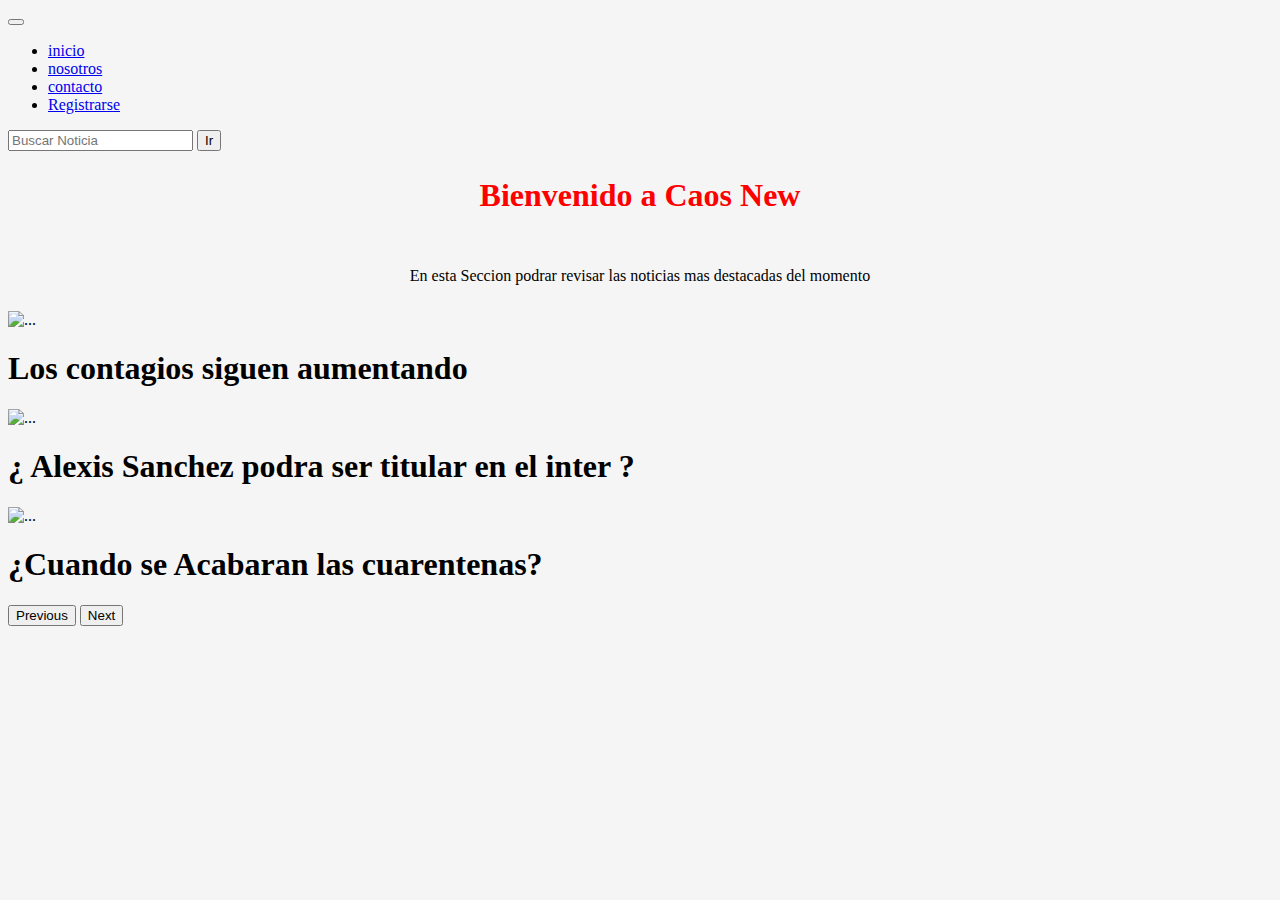
==== index.html @ 7ddd857a "index" ====
<!DOCTYPE html>
<html lang="en">
<head >
    <meta charset="UTF-8">
    <meta http-equiv="X-UA-Compatible" content="IE=edge">
    <meta name="viewport" content="width=device-width, initial-scale=1.0">
    <link rel="stylesheet" href="estilo.css">
    <link href="https://cdn.jsdelivr.net/npm/bootstrap@5.0.0-beta3/dist/css/bootstrap.min.css" rel="stylesheet" integrity="sha384-eOJMYsd53ii+scO/bJGFsiCZc+5NDVN2yr8+0RDqr0Ql0h+rP48ckxlpbzKgwra6" crossorigin="anonymous">
    <!-- JavaScript Bundle with Popper -->
<script src="https://cdn.jsdelivr.net/npm/bootstrap@5.0.0-beta3/dist/js/bootstrap.bundle.min.js" integrity="sha384-JEW9xMcG8R+pH31jmWH6WWP0WintQrMb4s7ZOdauHnUtxwoG2vI5DkLtS3qm9Ekf" crossorigin="anonymous"></script>
 
    <title> New Notice </title>
</head>
<body   style= "background-color:whitesmoke;">

  <nav  class="navbar  navbar-expand-lg navbar-blue bg-light">
    <div class="container-fluid">
      <a class="navbar-brand" href="#"></a>
      <button class="navbar-toggler" type="button" data-bs-toggle="collapse" data-bs-target="#navbarText" aria-controls="navbarText" aria-expanded="false" aria-label="Toggle navigation">
        <span class="navbar-toggler-icon"></span>
      </button>
      <div class="collapse navbar-collapse" id="navbarText">
        <ul class="navbar-nav me-auto mb-2 mb-lg-0">
          <li class="nav-item">

            <a class="nav-link active" aria-current="page" href="#">inicio</a>
          </li>
          <li class="nav-item">

            <a class="nav-link" href="nosotros.html">nosotros</a>
          </li>
          <li class="nav-item">

            <a class="nav-link" href="#">contacto</a>
          </li>

          <li class="nav-item">
            <a class="nav-link" href="#"> Registrarse </a>

          </li>
        </ul>
        <span style="color: blue;" class="navbar-text">
          <form action="">
            <input type="text" placeholder="Buscar Noticia ">
          <button>
            Ir
          </button>
          </form>

        </span>
      </div>
    </div>
  </nav>
    <div class="centerr">
      <h1 style="color: red;">Bienvenido a Caos New </h1>
    </div>
    <div class="Contenedor">
        <div id ="Introduccion "></div>
            <div class="center">
              <p>En esta Seccion podrar revisar las noticias mas destacadas del momento  </p>
            </div>
    </div>

           <div id="carouselExampleControls" class="carousel slide" data-bs-ride="carousel">
            <div class="carousel-inner">
              <div class="carousel-item active">
                
                <img src="noticia 1.jpg" class="d-block w-100" alt="..." width="450px" height="350px" ><h1>Los contagios siguen aumentando</h1>
              </div>

              <div class="carousel-item">
                <img src="noticia 2.jpg" class="d-block w-100" alt="..."width ="650px" height="350px"><h1>
                 ¿ Alexis Sanchez podra ser titular en el inter ?
                </h1>
              </div>

              <div class="carousel-item">
                <img src="noticia 3.jpg" class="d-block w-100" alt="..." width="650px" height="350px"><h1>

                  ¿Cuando se Acabaran las cuarentenas?
                </h1>
              </div>

            </div>
            <button class="carousel-control-prev" type="button" data-bs-target="#carouselExampleControls" data-bs-slide="prev">
              <span class="carousel-control-prev-icon" aria-hidden="true"></span>
              <span class="visually-hidden">Previous</span>
            </button>
            <button class="carousel-control-next" type="button" data-bs-target="#carouselExampleControls" data-bs-slide="next">
              <span class="carousel-control-next-icon" aria-hidden="true"></span>
              <span class="visually-hidden">Next</span>
            </button>
            
    </div>  
     
    
</body>

</html>
---- estilo.css ----
.center{
    text-align: center;
    border: 3px blue;
    padding: 10px;
}
.centerr{
    text-align: center;
    border: 3px;
    padding: 5px;


}


body{
    margin: 0.;
    padding: 0;
}
a:hover{
    color: rgb(247, 11, 11);
}

.Ncenter{
    text-align: center;
    border: 3px;
    padding: 5px;

}
h1{color:black;}

.Pcenter
{
    text-align: center;
    border: 15px;
    padding: 15px;


}

.contenedor{
    width: 70%;
    margin-left: auto;
}
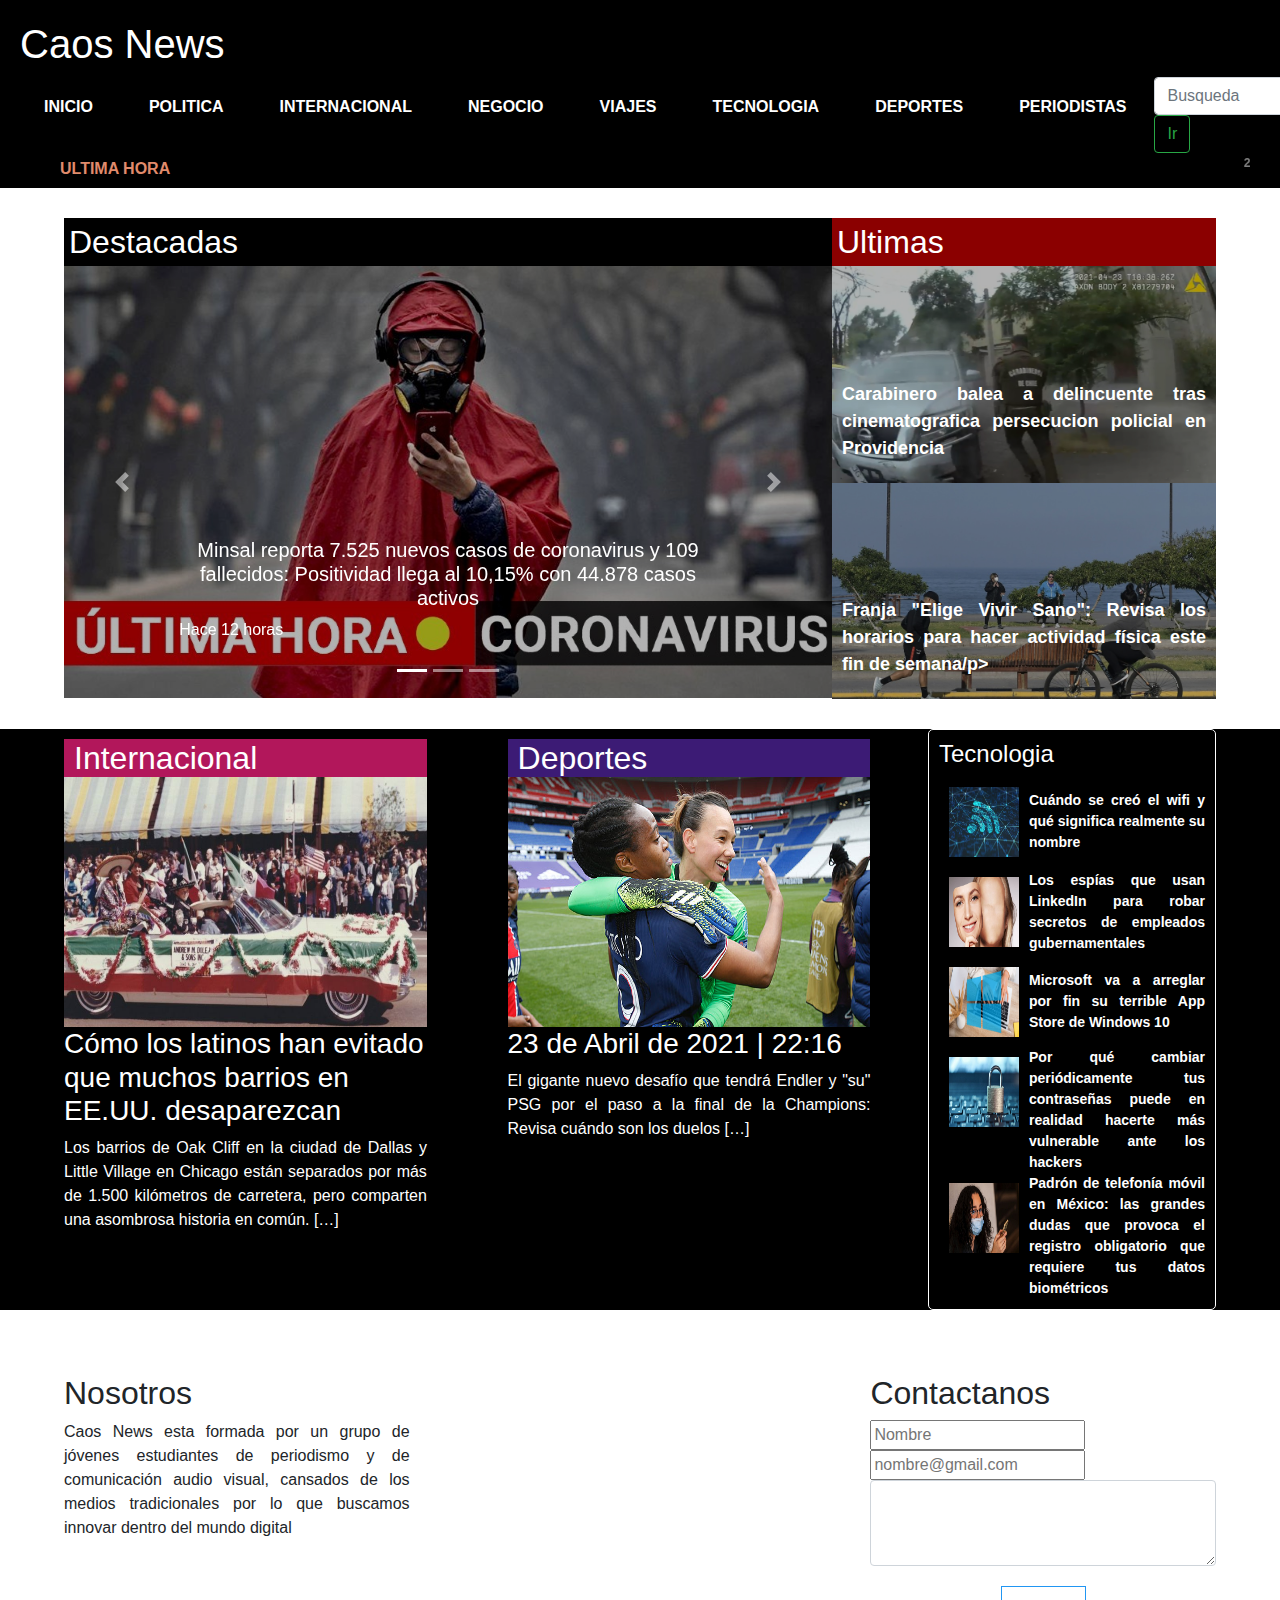
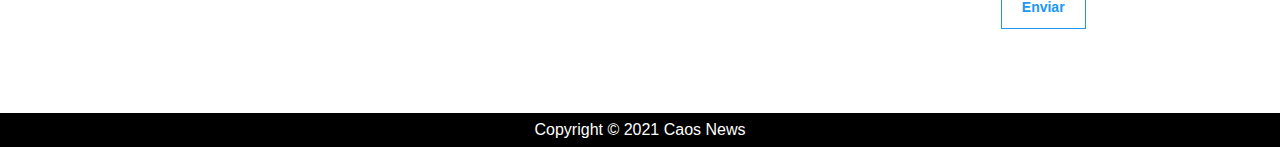
==== commit 5f54b310: "Agrega index, crea carpeta img y realiza grid de periodista" ====
--- a/index.html
+++ b/index.html
@@ -1,99 +1,342 @@
 <!DOCTYPE html>
 <html lang="en">
-<head >
-    <meta charset="UTF-8">
-    <meta http-equiv="X-UA-Compatible" content="IE=edge">
-    <meta name="viewport" content="width=device-width, initial-scale=1.0">
-    <link rel="stylesheet" href="estilo.css">
-    <link href="https://cdn.jsdelivr.net/npm/bootstrap@5.0.0-beta3/dist/css/bootstrap.min.css" rel="stylesheet" integrity="sha384-eOJMYsd53ii+scO/bJGFsiCZc+5NDVN2yr8+0RDqr0Ql0h+rP48ckxlpbzKgwra6" crossorigin="anonymous">
-    <!-- JavaScript Bundle with Popper -->
-<script src="https://cdn.jsdelivr.net/npm/bootstrap@5.0.0-beta3/dist/js/bootstrap.bundle.min.js" integrity="sha384-JEW9xMcG8R+pH31jmWH6WWP0WintQrMb4s7ZOdauHnUtxwoG2vI5DkLtS3qm9Ekf" crossorigin="anonymous"></script>
- 
-    <title> New Notice </title>
-</head>
-<body   style= "background-color:whitesmoke;">
-
-  <nav  class="navbar  navbar-expand-lg navbar-blue bg-light">
-    <div class="container-fluid">
-      <a class="navbar-brand" href="#"></a>
-      <button class="navbar-toggler" type="button" data-bs-toggle="collapse" data-bs-target="#navbarText" aria-controls="navbarText" aria-expanded="false" aria-label="Toggle navigation">
-        <span class="navbar-toggler-icon"></span>
-      </button>
-      <div class="collapse navbar-collapse" id="navbarText">
-        <ul class="navbar-nav me-auto mb-2 mb-lg-0">
-          <li class="nav-item">
-
-            <a class="nav-link active" aria-current="page" href="#">inicio</a>
-          </li>
-          <li class="nav-item">
-
-            <a class="nav-link" href="nosotros.html">nosotros</a>
-          </li>
-          <li class="nav-item">
-
-            <a class="nav-link" href="#">contacto</a>
-          </li>
-
-          <li class="nav-item">
-            <a class="nav-link" href="#"> Registrarse </a>
-
-          </li>
-        </ul>
-        <span style="color: blue;" class="navbar-text">
-          <form action="">
-            <input type="text" placeholder="Buscar Noticia ">
-          <button>
-            Ir
-          </button>
-          </form>
-
-        </span>
-      </div>
-    </div>
-  </nav>
-    <div class="centerr">
-      <h1 style="color: red;">Bienvenido a Caos New </h1>
-    </div>
-    <div class="Contenedor">
-        <div id ="Introduccion "></div>
-            <div class="center">
-              <p>En esta Seccion podrar revisar las noticias mas destacadas del momento  </p>
-            </div>
-    </div>
-
-           <div id="carouselExampleControls" class="carousel slide" data-bs-ride="carousel">
-            <div class="carousel-inner">
-              <div class="carousel-item active">
-                
-                <img src="noticia 1.jpg" class="d-block w-100" alt="..." width="450px" height="350px" ><h1>Los contagios siguen aumentando</h1>
-              </div>
-
-              <div class="carousel-item">
-                <img src="noticia 2.jpg" class="d-block w-100" alt="..."width ="650px" height="350px"><h1>
-                 ¿ Alexis Sanchez podra ser titular en el inter ?
-                </h1>
-              </div>
-
-              <div class="carousel-item">
-                <img src="noticia 3.jpg" class="d-block w-100" alt="..." width="650px" height="350px"><h1>
-
-                  ¿Cuando se Acabaran las cuarentenas?
-                </h1>
-              </div>
-
-            </div>
-            <button class="carousel-control-prev" type="button" data-bs-target="#carouselExampleControls" data-bs-slide="prev">
-              <span class="carousel-control-prev-icon" aria-hidden="true"></span>
-              <span class="visually-hidden">Previous</span>
+  <head>
+    <meta charset="UTF-8" />
+    <meta http-equiv="X-UA-Compatible" content="IE=edge" />
+    <meta name="viewport" content="width=device-width, initial-scale=1.0" />
+    <title>Caos News</title>
+    <link rel="stylesheet" href="/css/style.css" />
+    <link
+      href="https://cdn.jsdelivr.net/npm/bootstrap@5.0.0-beta3/dist/css/bootstrap.min.css"
+      rel="stylesheet"
+      integrity="sha384-eOJMYsd53ii+scO/bJGFsiCZc+5NDVN2yr8+0RDqr0Ql0h+rP48ckxlpbzKgwra6"
+      crossorigin="anonymous"
+    />
+
+    <!--GOOGLE FONTS-->
+    <link rel="preconnect" href="https://fonts.gstatic.com" />
+    <link
+      href="https://fonts.googleapis.com/css2?family=Poppins:wght@400;500&display=swap"
+      rel="stylesheet"
+    />
+  </head>
+  <body>
+    <html>
+      <head>
+        <!--FONT AWESOME-->
+        <link
+          rel="stylesheet"
+          href="https://use.fontawesome.com/releases/v5.7.1/css/all.css"
+          integrity="sha384-fnmOCqbTlWIlj8LyTjo7mOUStjsKC4pOpQbqyi7RrhN7udi9RwhKkMHpvLbHG9Sr"
+          crossorigin="anonymous"
+        />
+
+        <!--BOOTSTRAP-->
+        <link
+          rel="stylesheet"
+          href="https://maxcdn.bootstrapcdn.com/bootstrap/4.0.0/css/bootstrap.min.css"
+          integrity="sha384-Gn5384xqQ1aoWXA+058RXPxPg6fy4IWvTNh0E263XmFcJlSAwiGgFAW/dAiS6JXm"
+          crossorigin="anonymous"
+        />
+        <link rel="stylesheet" type="text/css" href="style.css" />
+      </head>
+      <body>
+        <header>
+          <div class="website-header">
+            <!-- Brand -->
+            <h1 class="brand" href="index.html">Caos News</h1>
+            <div class="social-icons">
+              <i class="fab fa-facebook-f"></i>
+              <i class="fab fa-twitter"></i>
+              <i class="fab fa-google-plus-g"></i>
+              <i class="fab fa-instagram"></i>
+              <i class="fas fa-rss"></i>
+            </div>
+          </div>
+          <nav class="navbar navbar-expand-md">
+            <!-- Toggler/collapsibe Button -->
+            <button
+              class="navbar-toggler"
+              type="button"
+              data-toggle="collapse"
+              data-target="#collapsibleNavbar"
+            >
+              <span class="navbar-toggler-icon"></span>
             </button>
-            <button class="carousel-control-next" type="button" data-bs-target="#carouselExampleControls" data-bs-slide="next">
-              <span class="carousel-control-next-icon" aria-hidden="true"></span>
-              <span class="visually-hidden">Next</span>
-            </button>
+
+            <!-- Navbar links -->
+            <div class="collapse navbar-collapse" id="collapsibleNavbar">
+              <ul class="navbar-nav">
+                <li class="nav-item">
+                  <a class="nav-link" href="index.html">Inicio</a>
+                </li>
+                <li class="nav-item">
+                  <a class="nav-link" href="#">Politica</a>
+                </li>
+                <li class="nav-item">
+                  <a class="nav-link" href="#">Internacional</a>
+                </li>
+                <li class="nav-item">
+                  <a class="nav-link" href="#">Negocio</a>
+                </li>
+                <li class="nav-item">
+                  <a class="nav-link" href="#">Viajes</a>
+                </li>
+                <li class="nav-item">
+                  <a class="nav-link" href="#">Tecnologia</a>
+                </li>
+                <li class="nav-item">
+                  <a class="nav-link" href="#">Deportes</a>
+                </li>
+                <li class="nav-item">
+                  <a class="nav-link" href="periodistas.html">Periodistas</a>
+                </li>
+                <form class="form-inline">
+                  <input class="form-control mr-sm-2" type="search" placeholder="Busqueda" aria-label="Search">
+                  <button class="btn btn-outline-success my-2 my-sm-0" type="submit">Ir</button>
+                </form>
+              </ul>
+            </div>
+          </nav>
+          <div class="breaking-news-section">
+            <span id="btext">Ultima hora</span>
+            <marquee
+              direction="left"
+              onmouseover="this.stop()"
+              onmouseout="this.start()"
+            >
+              <a href="#" class="breaking-news"
+                ><p class="bntime">23 Abril, 2052</p>Blackboard de Duoc es
+                elegida la mejor plataforma</a
+              >
+              <a href="#" class="breaking-news">
+                <p class="bntime">23 Abril, 2021</p>
+                Confirman acusacion constitucional contra Piñera</a
+              >
+              <a href="#" class="breaking-news">
+                <p class="bntime">23 Abril, 2021</p>
+                La vacuna de Oxford: solo sera administrada a hombres</a
+              >
+            </marquee>
+          </div>
+        </header>
+        <main>
+          <article id="popular-news">
+            <div id="featured">
+              <h2>Destacadas</h2>
+              <section class="popular-news-carousel">
+                <div id="carousel" class="carousel slide" data-ride="carousel">
+                  <ol class="carousel-indicators">
+                    <li
+                      data-target="#carouselExampleIndicators"
+                      data-slide-to="0"
+                      class="active"
+                    ></li>
+                    <li
+                      data-target="#carouselExampleIndicators"
+                      data-slide-to="1"
+                    ></li>
+                    <li
+                      data-target="#carouselExampleIndicators"
+                      data-slide-to="2"
+                    ></li>
+                  </ol>
+                  <div class="carousel-inner">
+                    <div class="carousel-item active">
+                      <img
+                        class="d-block w-100"
+                        src="img/noticia1.jpg"
+                        alt="First slide"
+                      />
+                      <div class="carousel-caption d-none d-md-block">
+                        <h5
+                          >Minsal reporta 7.525 nuevos casos de coronavirus y
+                          109 fallecidos: Positividad llega al 10,15% con 44.878
+                          casos activos</h5
+                        >
+                        <p>Hace 12 horas</p>
+                      </div>
+                    </div>
+                    <div class="carousel-item">
+                      <img
+                        class="d-block w-100"
+                        src="img/noticia2.jpg"
+                        alt="Second slide"
+                      />
+                      <div class="carousel-caption d-none d-md-block">
+                        <h5>
+                          El mensaje de Alexis Sánchez a la pelota: Es un placer
+                          charlar con vos
+                        </h5>
+                        <p>22 Abril 2021</p>
+                      </div>
+                    </div>
+                    <div class="carousel-item">
+                      <img
+                        class="d-block w-100"
+                        src="img/noticia3.jpg"
+                        alt="Third slide"
+                      />
+                      <div class="carousel-caption d-none d-md-block">
+                        <h5
+                          >Acusan al Ministerio de Salud de modificar gráficos
+                          sobre vacunación en Chile
+                        </h5>
+                        <p>22 Abril 2021</p>
+                      </div>
+                    </div>
+                  </div>
+                  <a
+                    class="carousel-control-prev"
+                    href="#carousel"
+                    role="button"
+                    data-slide="prev"
+                  >
+                    <span
+                      class="carousel-control-prev-icon"
+                      aria-hidden="true"
+                    ></span>
+                    <span class="sr-only">Previous</span>
+                  </a>
+                  <a
+                    class="carousel-control-next"
+                    href="#carousel"
+                    role="button"
+                    data-slide="next"
+                  >
+                    <span
+                      class="carousel-control-next-icon"
+                      aria-hidden="true"
+                    ></span>
+                    <span class="sr-only">siguiente</span>
+                  </a>
+                </div>
+              </section>
+            </div>
+            <div id="latest">
+              <h2>Ultimas</h2>
+              <section class="news">
+                <div class="news-container">
+                  <img src="/img/ultimas1.jpg" />
+                  <p class="carousel-text"
+                    >Carabinero balea a delincuente tras cinematografica
+                    persecucion policial en Providencia</p
+                  >
+                </div>
+              </section>
+              <section class="news">
+                <div class="news-container">
+                  <img src="/img/ultimas2.jpg" />
+                  <p class="carousel-text"
+                    >Franja "Elige Vivir Sano": Revisa los horarios para hacer
+                    actividad física este fin de semana/p>
+                  </p></div
+                >
+              </section>
+            </div>
+            </div>
+          </article>
+          <section class="more-news">
+            <div class="news-section">
+              <article class="world">
+                <h2>Internacional</h2>
+                <img src="/img/internacional1.jpg" />
+                <h3>Cómo los latinos han evitado que muchos barrios en EE.UU. desaparezcan</h3>
+                <p
+                  >Los barrios de Oak Cliff en la ciudad de Dallas y Little Village en Chicago están separados por más de 1.500 kilómetros de carretera, pero comparten una asombrosa historia en común. […]</p
+                >
+              </article>
+              <article class="sport">
+                <h2>Deportes</h2>
+                <img src="/img/deportes1.jpg" />
+                <h3>23 de Abril de 2021 | 22:16</h3>
+                <p
+                  >El gigante nuevo desafío que tendrá Endler y "su" PSG por el paso a la final de la Champions: Revisa cuándo son los duelos […]</p
+                >
+              </article>
+            </div>
+
+            <aside>
+              <h4>Tecnologia</h4>
+              <div class="recent-news">
+                <img src="/img/tecnologia1.jpg" />
+                <p>Cuándo se creó el wifi y qué significa realmente su nombre</p>
+              </div>
+              <div class="recent-news">
+                <img src="img/tecnologia2.jpg" />
+                <p>Los espías que usan LinkedIn para robar secretos de empleados gubernamentales</p>
+              </div>
+              <div class="recent-news">
+                <img src="/img/tecnologia3.jpg" />
+                <p>Microsoft va a arreglar por fin su terrible App Store de Windows 10</p>
+              </div>
+              <div class="recent-news">
+                <img src="img/tecnologia4.jpg" />
+                <p>Por qué cambiar periódicamente tus contraseñas puede en realidad hacerte más vulnerable ante los hackers</p>
+              </div>
+              <div class="recent-news">
+                <img src="./img/tecnologia5.jpg" />
+                <p>Padrón de telefonía móvil en México: las grandes dudas que provoca el registro obligatorio que requiere tus datos biométricos</p>
+              </div>
+            </aside>
+          </section>
+        </main>
+        <footer>
+          <div class="social-links">
+            <section class="about">
+              <h2>Nosotros</h2>
+              <p
+                >Caos News esta formada por un grupo de jóvenes estudiantes de periodismo y de comunicación audio visual, cansados de los medios
+                tradicionales por lo que buscamos innovar dentro del mundo digital</p
+              >
+              <div class="social-icons-footer">
+                <i class="fab fa-facebook"></i>
+                <i class="fab fa-twitter-square"></i>
+                <i class="fab fa-google-plus-square"></i>
+                <i class="fab fa-instagram"></i>
+                <i class="fas fa-rss-square"></i>
+                <i class="fab fa-youtube-square"></i>
+                <i class="fas fa-rss-square"></i>
+                <i class="fab fa-pinterest-square"></i>
+                <i class="fab fa-linkedin"></i>
+              </div>
+            </section>
             
-    </div>  
-     
-    
-</body>
-
-</html>+            <section class="Subscribe">
+              <h2>Contactanos</h2>
+              <input type="Nombre" placeholder="Nombre" />
+              <input type="email" placeholder="nombre@gmail.com" />
+                <label for="message"></label>
+                <textarea class="form-control" id="exampleFormControlTextarea1" rows="3"></textarea>
+              <button type="button" class="footer-buttons">Enviar</button>
+            </section>
+          </div>
+
+          <div class="copyright"
+            >Copyright © 2021 Caos News</div
+          >
+        </footer>
+        <script
+          src="https://code.jquery.com/jquery-3.2.1.slim.min.js"
+          integrity="sha384-KJ3o2DKtIkvYIK3UENzmM7KCkRr/rE9/Qpg6aAZGJwFDMVNA/GpGFF93hXpG5KkN"
+          crossorigin="anonymous"
+        ></script>
+        <script
+          src="https://cdnjs.cloudflare.com/ajax/libs/popper.js/1.12.9/umd/popper.min.js"
+          integrity="sha384-ApNbgh9B+Y1QKtv3Rn7W3mgPxhU9K/ScQsAP7hUibX39j7fakFPskvXusvfa0b4Q"
+          crossorigin="anonymous"
+        ></script>
+        <script
+          src="https://maxcdn.bootstrapcdn.com/bootstrap/4.0.0/js/bootstrap.min.js"
+          integrity="sha384-JZR6Spejh4U02d8jOt6vLEHfe/JQGiRRSQQxSfFWpi1MquVdAyjUar5+76PVCmYl"
+          crossorigin="anonymous"
+        ></script>
+      </body>
+    </html>
+    <script
+      src="https://cdn.jsdelivr.net/npm/bootstrap@5.0.0-beta3/dist/js/bootstrap.bundle.min.js"
+      integrity="sha384-JEW9xMcG8R+pH31jmWH6WWP0WintQrMb4s7ZOdauHnUtxwoG2vI5DkLtS3qm9Ekf"
+      crossorigin="anonymous"
+    ></script>
+  </body>
+</html>
--- a/css/style.css
+++ b/css/style.css
@@ -0,0 +1,284 @@
+body{
+	padding: 0;
+	margin: 0;
+	font-family: 'Poppins', sans-serif;;
+}
+header{	
+	background-color: black;
+	color: white;
+}
+
+
+.website-header{
+	padding: 20px;
+	height: 80px;
+	display: flex;
+	flex-wrap: wrap;
+}
+.website-header img{
+	float: left;
+	width: 50px;
+	height: 50px;	
+	margin: 0 30px;
+}
+.website-header h1{
+	margin: auto 0;
+}
+.social-icons{
+	text-align: right;
+	flex-grow: 1;
+}
+.social-icons i{
+	margin: 0 7px;
+	cursor: pointer;
+}
+nav{
+	background-color: black;
+	height: 50px;
+	margin-bottom: 20px;
+}
+nav ul{
+	margin: 20px 0 0 0;
+}
+.navbar-nav li{
+	list-style: none;
+	display: inline-block;
+	padding: 10px 20px;
+}
+.navbar-nav li a{
+	color: #fff;
+	text-decoration: none;
+	font-size: 16px;
+	text-transform: uppercase;
+	font-weight: bolder;
+}
+.navbar-nav li a:hover{
+	color:#e08b6c;
+}
+.brand:hover{
+    color:#e08b6c;
+    cursor: pointer;
+}
+.breaking-news-section{
+	padding: 0 30px 0 60px;
+	display: flex;
+}
+#btext{
+	width: 200px;
+	font-size: 16px;
+	text-transform: uppercase;
+	color:#e08b6c;
+	font-weight: 600;
+	margin: auto 0;
+}
+.breaking-news{
+	padding: 30px;
+	color: #fff;
+	text-decoration: none;	
+	font-weight: 800;
+}
+.breaking-news:hover,.social-icons i:hover{
+	color:#e08b6c;
+	cursor: pointer;
+}
+.bntime{
+	display: inline-block;
+	color: rgba(255,255,255,0.5);
+	padding: 0 10px;
+	font-size: 12px;
+}
+#popular-news{
+	display: flex;
+	flex-wrap: wrap;
+	margin: 30px 5%;
+}
+#popular-news h2{
+	margin: 0;
+	padding: 5px;
+	color: #fff;
+}
+#featured h2{
+	background-color: black;
+}
+#latest h2{
+	background-color: darkred;
+}
+#our-picks h2{
+	background-color: darkblue;
+}
+#featured{
+	flex: 2;
+}
+#latest,#our-picks{
+	flex: 1;
+}
+#popular-news img{
+	width: 100%;
+	filter: brightness(0.7);
+	transition-duration: 500ms;
+}
+.carousel, .news-container{
+	position: relative;
+}
+.carousel-text{
+	position: absolute;
+	word-wrap: normal;
+	bottom: 5px;
+	z-index: 2;
+	color: #fff;
+	font-size: 24px;
+	font-weight: bolder;
+	padding: 0 10px;
+	transition-duration: 500ms;
+}
+.news-container .carousel-text{
+	font-size: 18px;
+}
+.carousel-date{
+	display: block;
+	text-align: center;
+	font-size: 14px;
+	color: rgba(255,255,255,0.7);
+	font-weight: 300;
+}
+section{
+	cursor: pointer;
+}
+.news-container:hover > .carousel-text{
+	bottom: 10px;
+}
+.news-container:hover > img{
+	filter: brightness(0.4);
+}
+.more-news{
+	background-color: black;
+	display: flex;
+	flex-wrap: wrap;
+	padding: 0 5%;
+	justify-content: space-between;
+	color: #fff;
+}
+.news-section{
+	display: flex;
+	flex-wrap: wrap;
+	flex-basis: 70%;
+	justify-content: space-between;
+}
+.world h2{	
+	background-color: #b2175b;
+}
+.sport h2{
+	background-color: #3c1b75;
+}
+.world h2, .sport h2{
+    margin: 10px 0 0 0;
+	padding: 0 10px;
+}
+
+.more-news img{
+	width: 100%;
+	height: 250px;
+}
+.world,.sport{
+	flex-basis: 45%;
+}
+aside{
+	width: 90%;
+	padding: 10px;
+	flex-basis: 25%;
+	border: 1px solid #fff;
+	border-radius: 5px;
+	margin: auto 0;
+}
+p{
+	text-align: justify;
+}
+.recent-news{
+	display: flex;
+}
+.recent-news img{
+	width: 70px;
+	height: 70px; 
+	margin: 10px;
+}
+.recent-news p{
+	font-size: 14px;
+	font-weight: bold;
+	margin: auto;
+}
+.social-links{
+	display: flex;
+	flex-wrap: wrap;
+	padding: 5%;
+	justify-content: space-between;
+}
+.social-links section{
+	flex-basis: 30%;
+}
+.social-icons-footer i{
+	font-size: 37px;
+	padding: 5px;
+}
+.instagram img{
+	padding: 5px;
+}
+.footer-buttons{
+	display: block;
+	border: 1px solid #2196f3;
+	color: #2196f3;
+	font-size: 14px;
+	font-weight: bolder;
+	background-color: white;
+	margin: 20px auto;
+	padding: 10px 20px;
+	cursor: pointer;
+}
+.footer-buttons:hover{
+	color: #fff;
+	border: 1px solid #fff;
+	background-color: #2196f3;
+}
+.copyright{
+	width: 100%;
+	background-color: black;
+	color: #fff;
+	padding: 5px;
+	text-align: center;
+}
+@media only screen and (max-width: 600px) {
+	.breaking-news-section{	
+		padding: 10px;
+		flex-wrap: wrap;
+	}
+	#featured{
+		flex: auto;
+	}	
+	.news-section, aside, .news-section article,.social-links section{
+		flex-basis: 100%;		
+	}
+	aside{
+		border-width: 0;
+	}
+	.social-links section{
+		margin-top: 20px;
+	}
+	.website-header img{
+		width: 35px;
+		height: 35px;
+		padding: 5px;
+	}
+	.website-header h1{
+		font-size: 15px;
+	}
+	.social-icons{
+		flex-basis: 100%;
+	}
+	.navbar-collapse{
+		background-color: black;
+		z-index: 16;
+	}
+	.navbar-toggler-icon{
+		background-image: url('img/menu.svg');
+		z-index: 16;
+	}
+}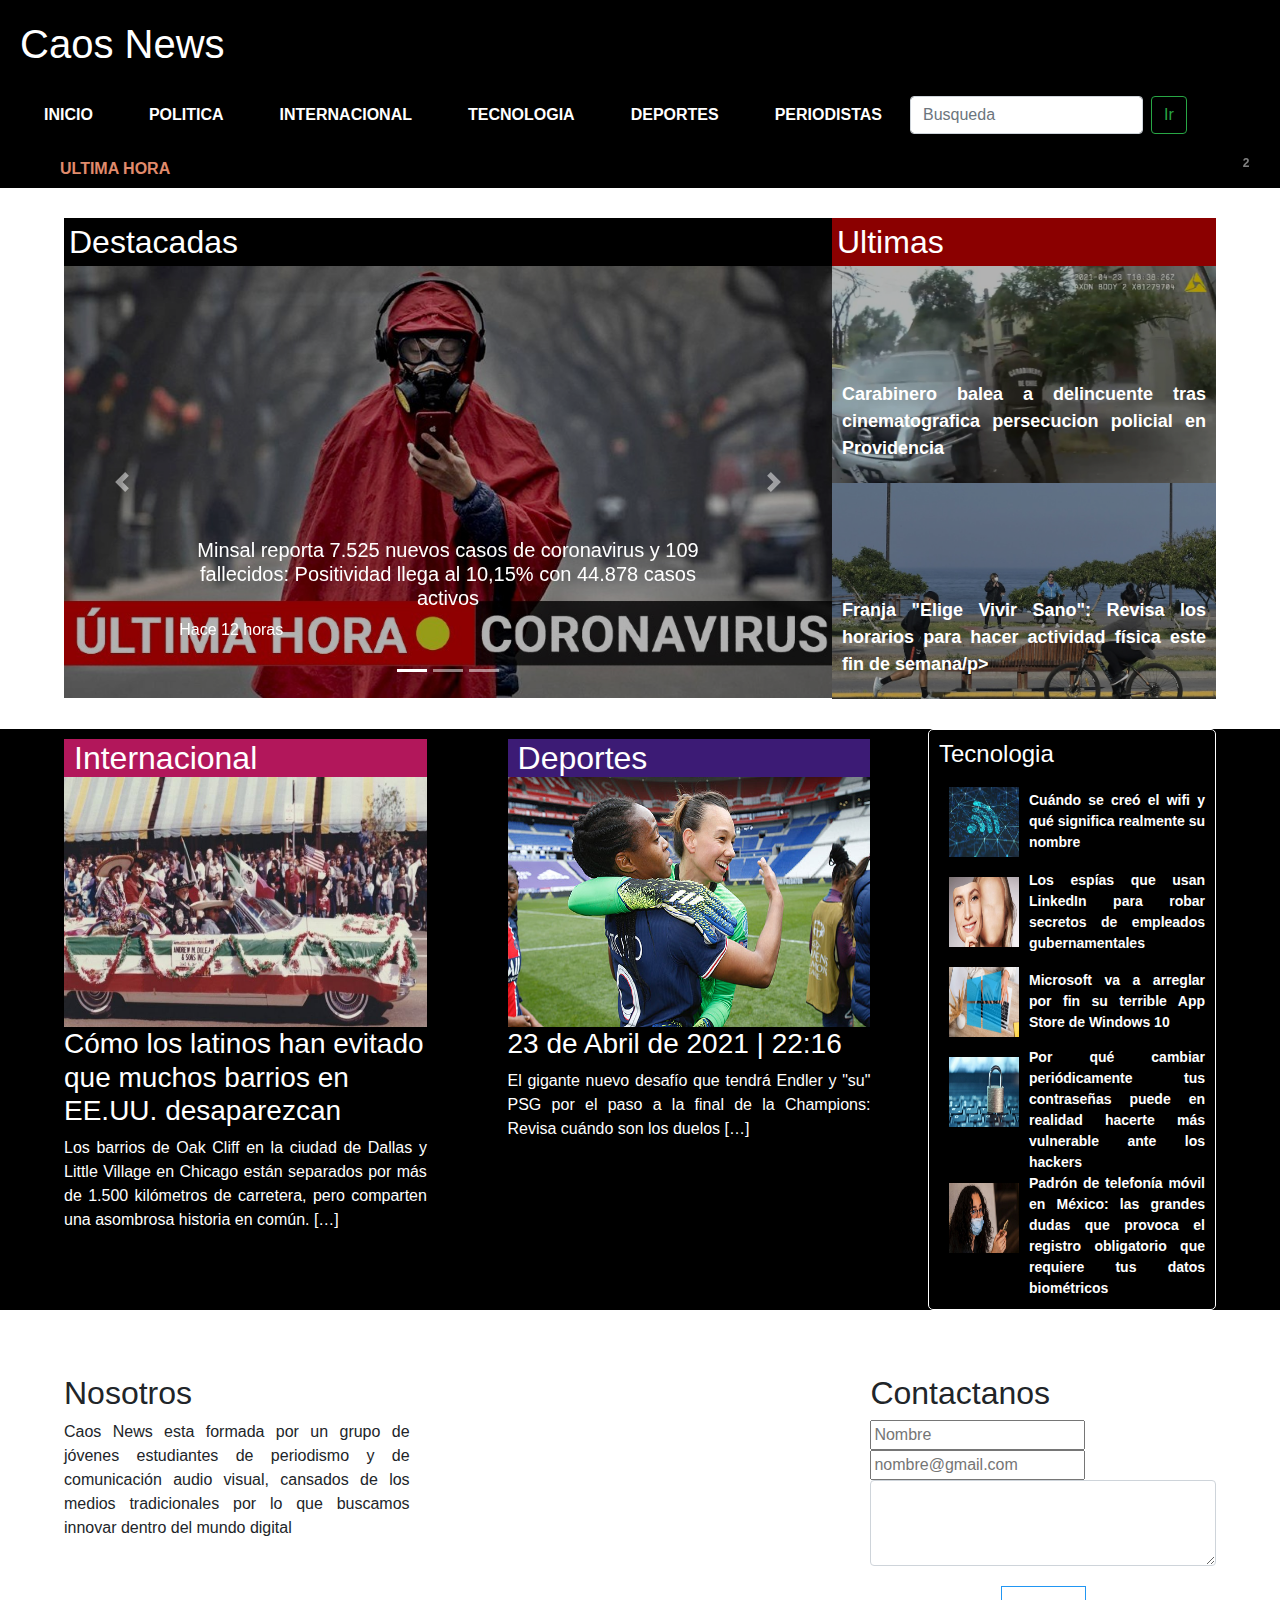
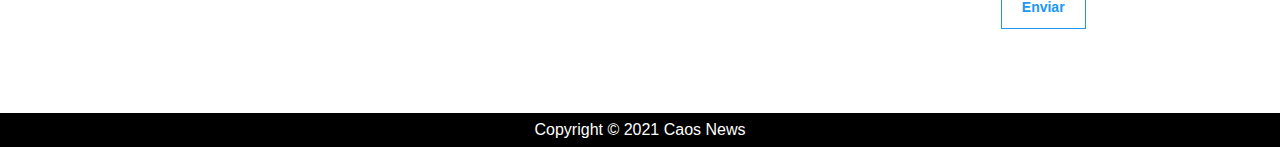
==== commit 6cc17dbc: "Agrega login" ====
--- a/index.html
+++ b/index.html
@@ -77,12 +77,6 @@
                   <a class="nav-link" href="#">Internacional</a>
                 </li>
                 <li class="nav-item">
-                  <a class="nav-link" href="#">Negocio</a>
-                </li>
-                <li class="nav-item">
-                  <a class="nav-link" href="#">Viajes</a>
-                </li>
-                <li class="nav-item">
                   <a class="nav-link" href="#">Tecnologia</a>
                 </li>
                 <li class="nav-item">
@@ -95,6 +89,11 @@
                   <input class="form-control mr-sm-2" type="search" placeholder="Busqueda" aria-label="Search">
                   <button class="btn btn-outline-success my-2 my-sm-0" type="submit">Ir</button>
                 </form>
+                <li>
+                  <a href="login.html">
+                    <i class="far fa-user-circle fa-2x"></i>
+                </a>
+              </li>
               </ul>
             </div>
           </nav>
--- a/css/style.css
+++ b/css/style.css
@@ -8,6 +8,9 @@
 	color: white;
 }
 
+.user-account {
+	width: 10px;
+}
 
 .website-header{
 	padding: 20px;
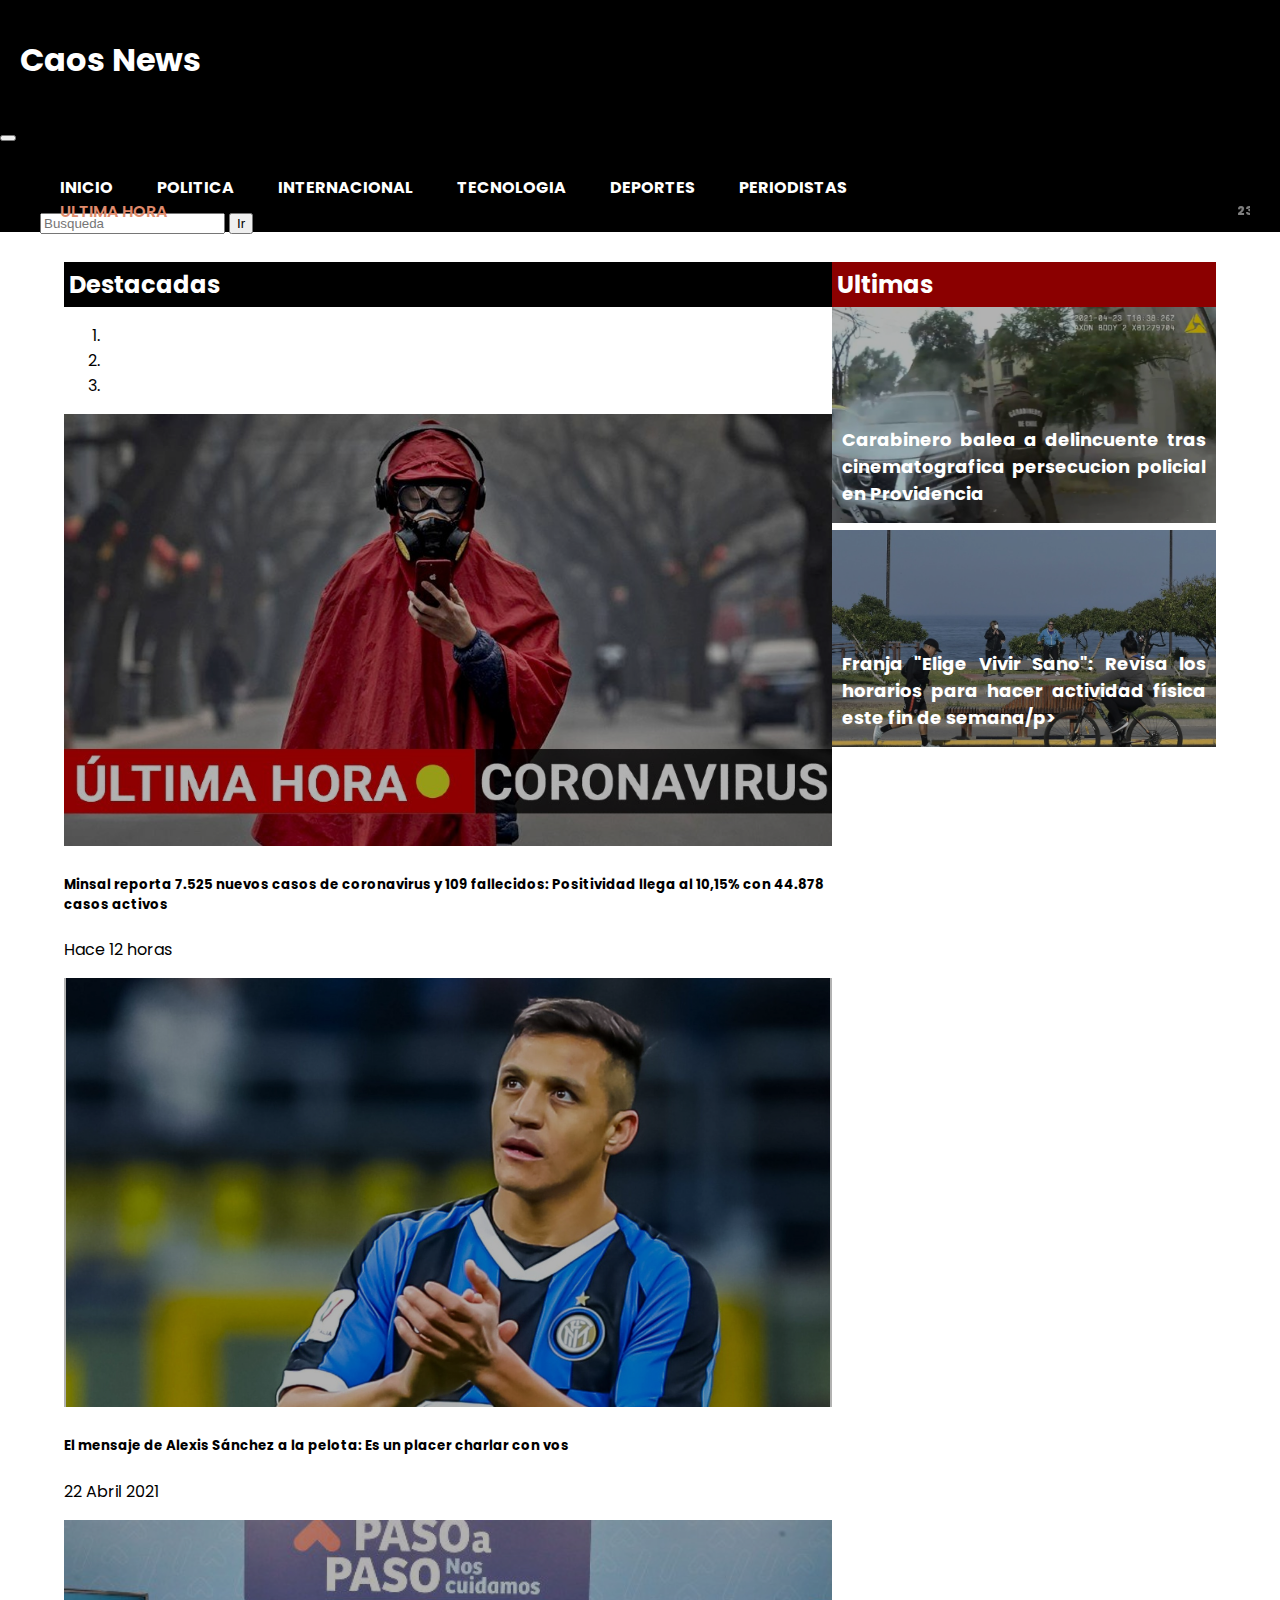
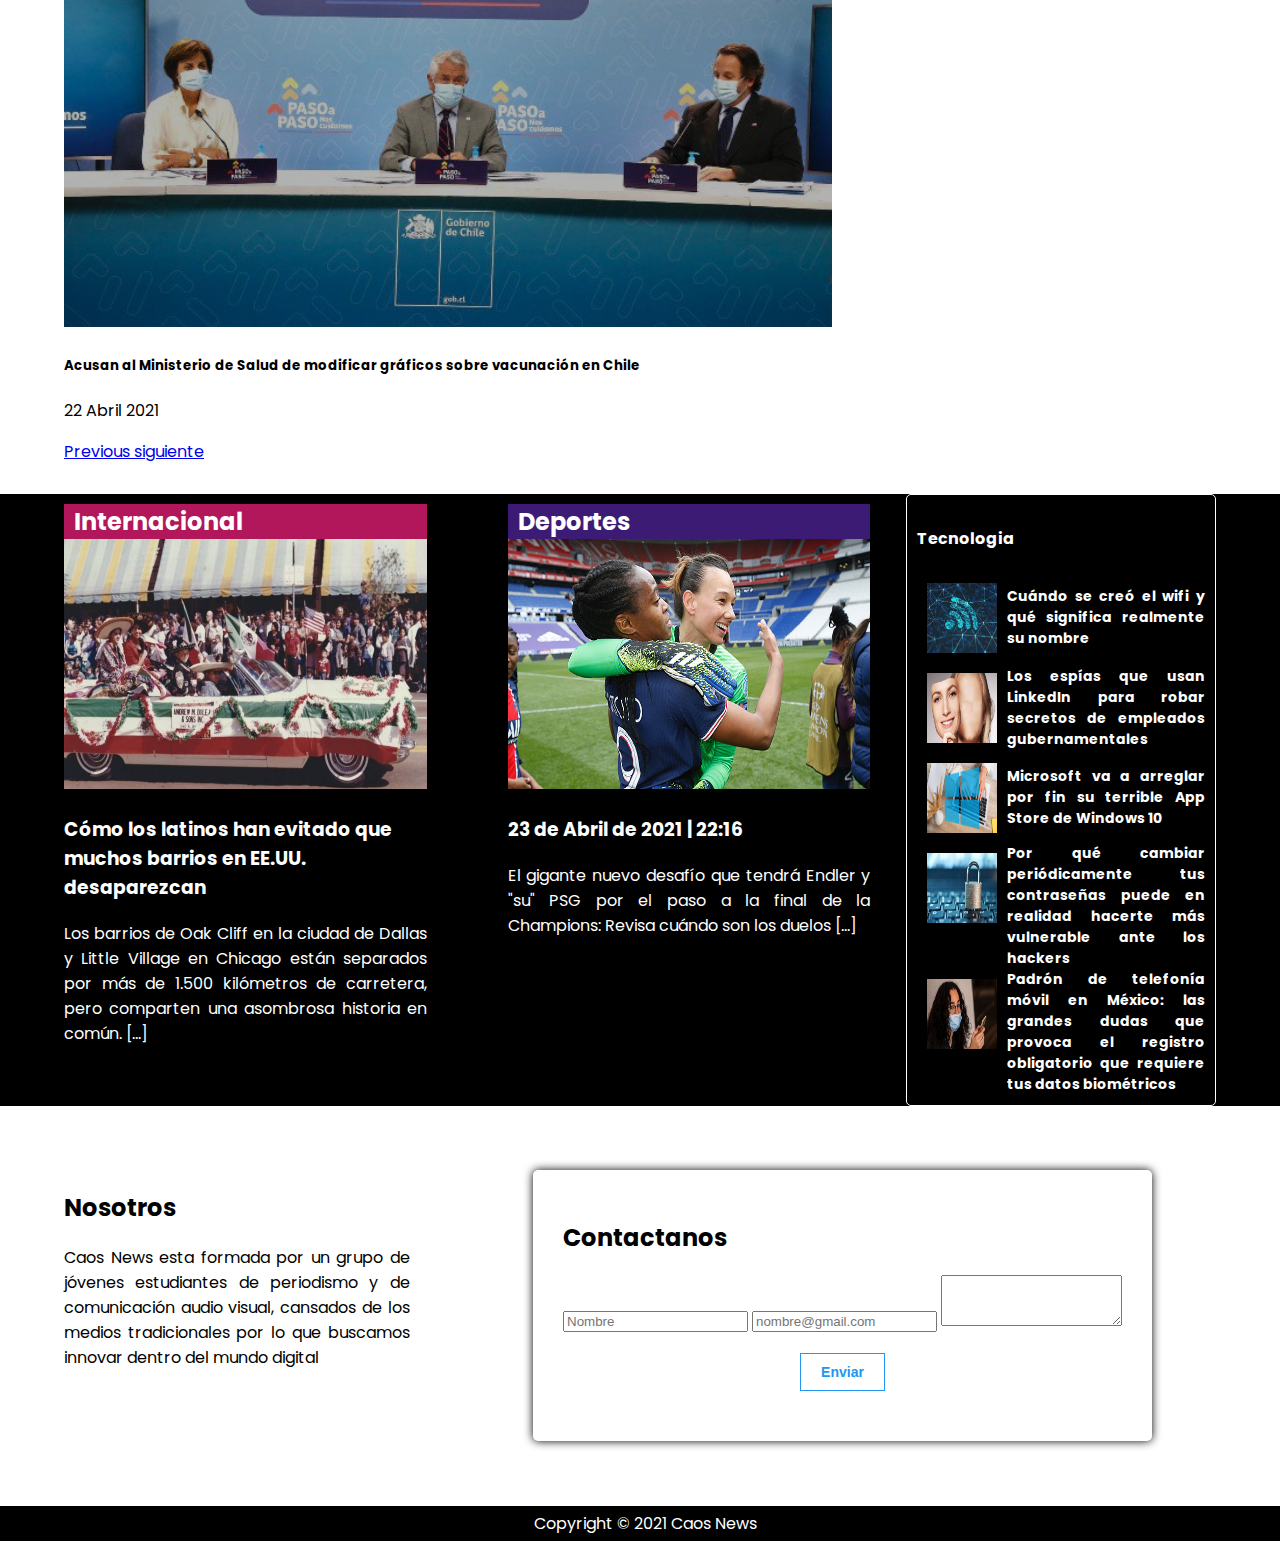
==== commit 71d3853a: "Agrega perfil admin y periodista" ====
--- a/index.html
+++ b/index.html
@@ -6,6 +6,8 @@
     <meta name="viewport" content="width=device-width, initial-scale=1.0" />
     <title>Caos News</title>
     <link rel="stylesheet" href="/css/style.css" />
+    
+        <!--BOOTSTRAP-->
     <link
       href="https://cdn.jsdelivr.net/npm/bootstrap@5.0.0-beta3/dist/css/bootstrap.min.css"
       rel="stylesheet"
@@ -31,13 +33,7 @@
           crossorigin="anonymous"
         />
 
-        <!--BOOTSTRAP-->
-        <link
-          rel="stylesheet"
-          href="https://maxcdn.bootstrapcdn.com/bootstrap/4.0.0/css/bootstrap.min.css"
-          integrity="sha384-Gn5384xqQ1aoWXA+058RXPxPg6fy4IWvTNh0E263XmFcJlSAwiGgFAW/dAiS6JXm"
-          crossorigin="anonymous"
-        />
+
         <link rel="stylesheet" type="text/css" href="style.css" />
       </head>
       <body>
@@ -301,7 +297,8 @@
               </div>
             </section>
             
-            <section class="Subscribe">
+            <section class="contact-form">
+              <div class="contact-container">
               <h2>Contactanos</h2>
               <input type="Nombre" placeholder="Nombre" />
               <input type="email" placeholder="nombre@gmail.com" />
@@ -310,6 +307,7 @@
               <button type="button" class="footer-buttons">Enviar</button>
             </section>
           </div>
+        </div>
 
           <div class="copyright"
             >Copyright © 2021 Caos News</div
--- a/css/style.css
+++ b/css/style.css
@@ -8,9 +8,6 @@
 	color: white;
 }
 
-.user-account {
-	width: 10px;
-}
 
 .website-header{
 	padding: 20px;
@@ -209,6 +206,16 @@
 	font-weight: bold;
 	margin: auto;
 }
+
+.contact-container{
+	position: absolute;
+    right: 10%;
+    background-color: #fff;
+    padding: 30px;
+    border-radius: 5px;
+    box-shadow: 0px 0px 10px #000;
+}
+
 .social-links{
 	display: flex;
 	flex-wrap: wrap;
@@ -222,9 +229,7 @@
 	font-size: 37px;
 	padding: 5px;
 }
-.instagram img{
-	padding: 5px;
-}
+
 .footer-buttons{
 	display: block;
 	border: 1px solid #2196f3;
@@ -248,6 +253,29 @@
 	padding: 5px;
 	text-align: center;
 }
+
+.form-container{
+    position: absolute;
+	width: 50%;
+	left:25%;
+	top: 10%;
+    background-color: #fff;
+    padding: 30px;
+    border-radius: 10px;
+    box-shadow: 0px 0px 7px #000;
+    
+}
+
+.profile-icon{
+	position: absolute;
+	top: 4%;
+	left: 3%;
+	padding-left: 10px;
+}
+.back-icon {
+	position: absolute;
+	top: 4%;
+}
 @media only screen and (max-width: 600px) {
 	.breaking-news-section{	
 		padding: 10px;
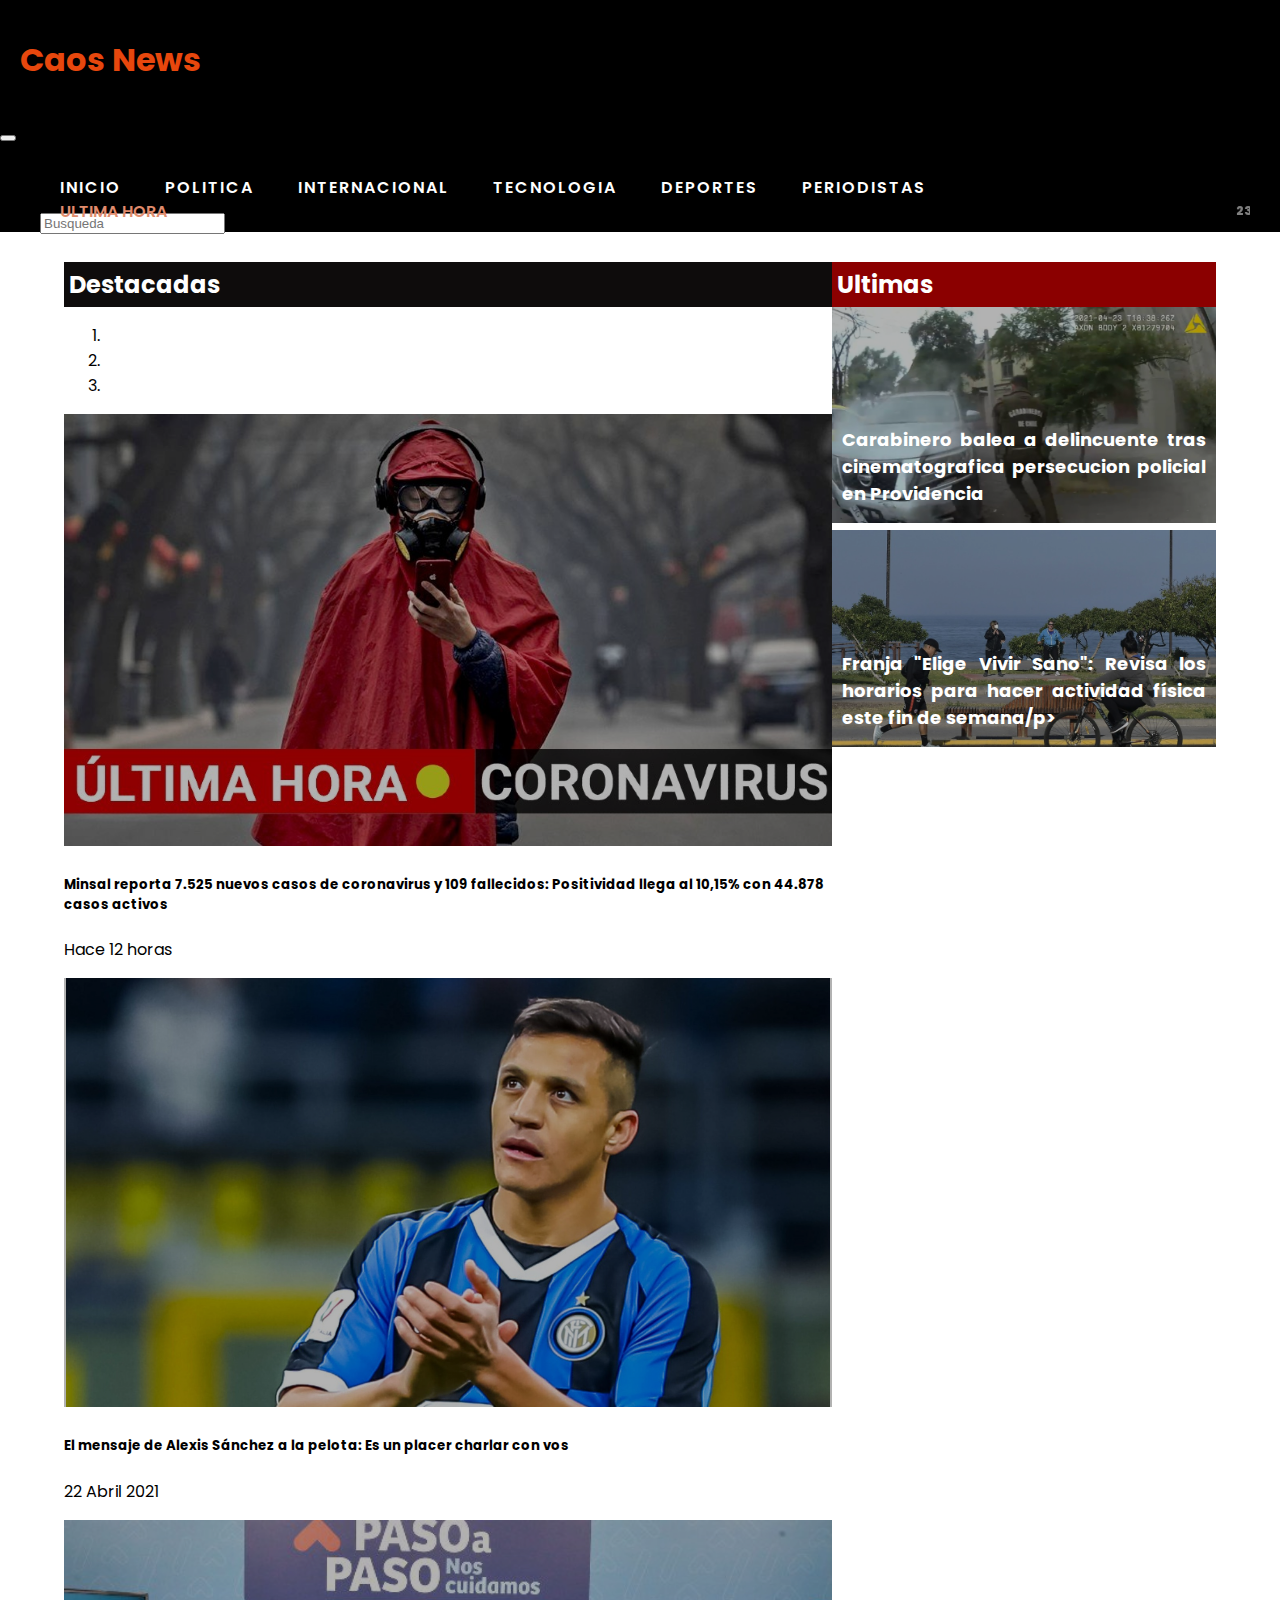
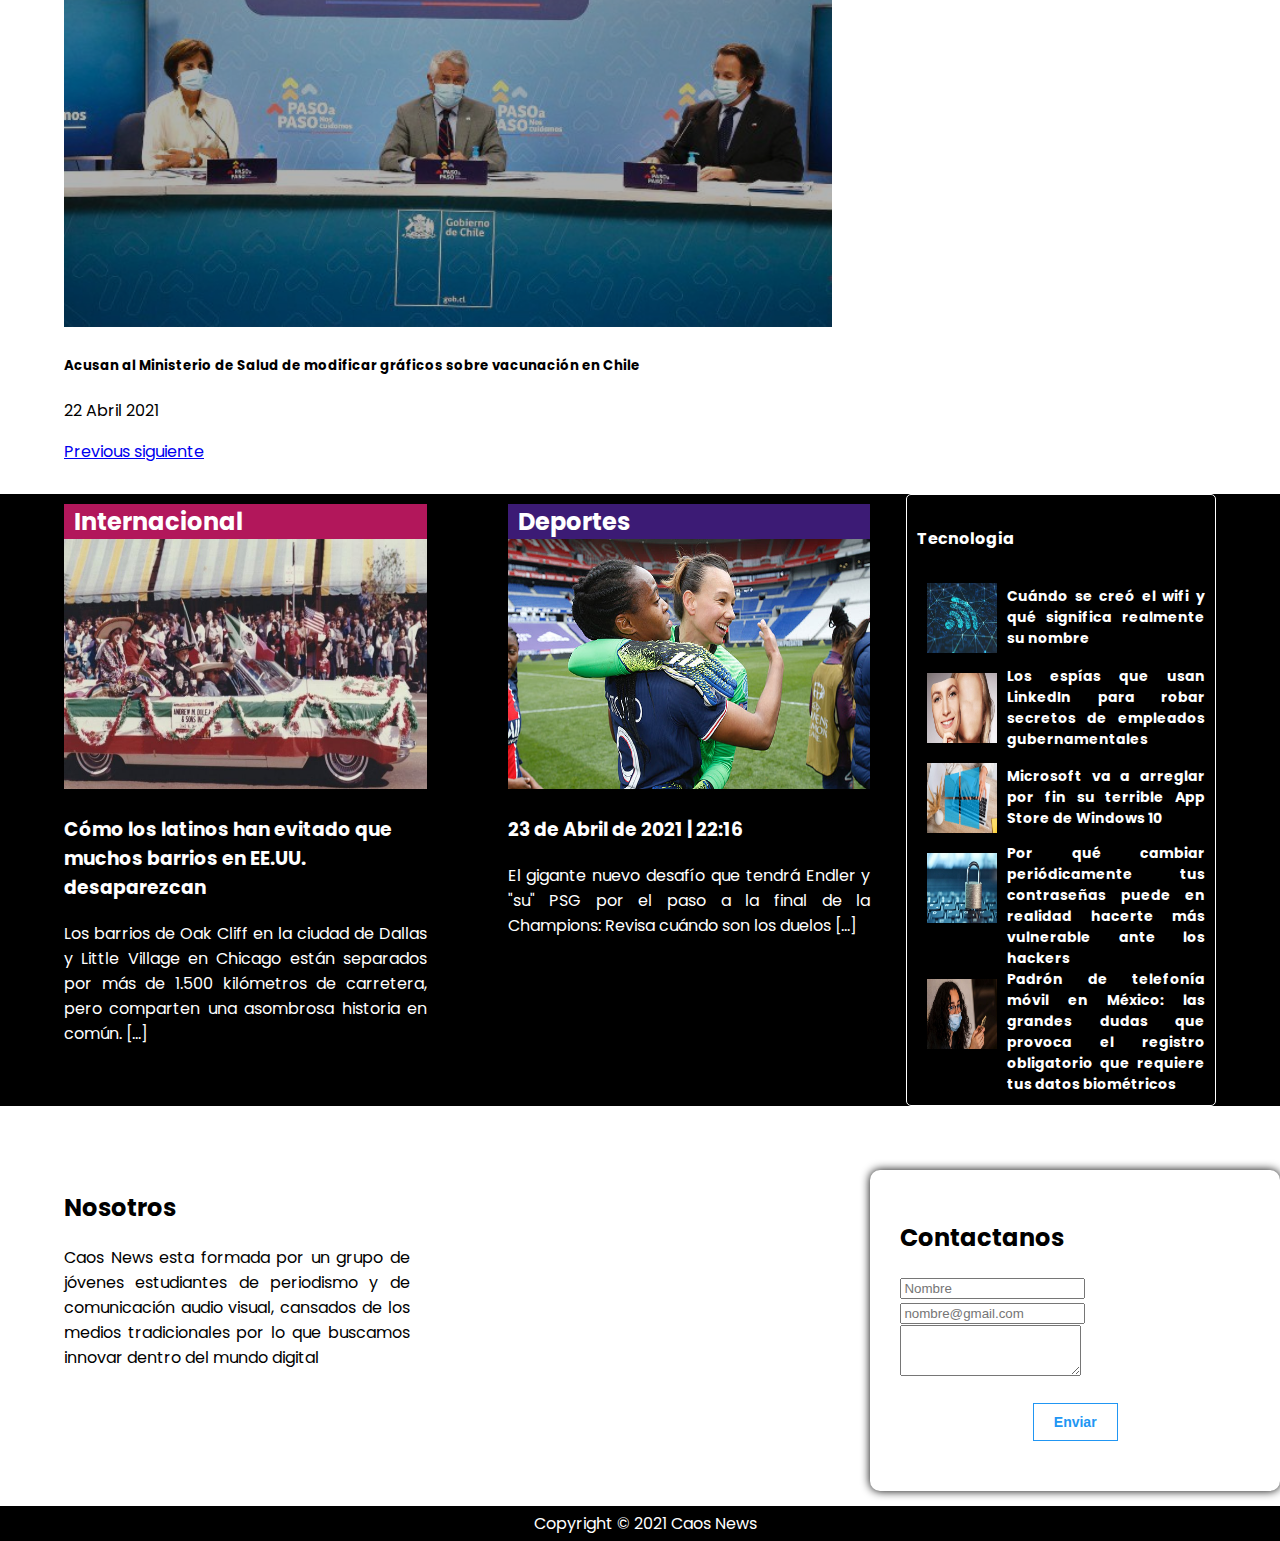
==== commit 8ea36697: "Corrige estilos globales" ====
--- a/index.html
+++ b/index.html
@@ -6,6 +6,7 @@
     <meta name="viewport" content="width=device-width, initial-scale=1.0" />
     <title>Caos News</title>
     <link rel="stylesheet" href="/css/style.css" />
+    <link rel="stylesheet" type="text/css" href="style.css" />
     
         <!--BOOTSTRAP-->
     <link
@@ -32,9 +33,6 @@
           integrity="sha384-fnmOCqbTlWIlj8LyTjo7mOUStjsKC4pOpQbqyi7RrhN7udi9RwhKkMHpvLbHG9Sr"
           crossorigin="anonymous"
         />
-
-
-        <link rel="stylesheet" type="text/css" href="style.css" />
       </head>
       <body>
         <header>
@@ -81,10 +79,17 @@
                 <li class="nav-item">
                   <a class="nav-link" href="periodistas.html">Periodistas</a>
                 </li>
-                <form class="form-inline">
-                  <input class="form-control mr-sm-2" type="search" placeholder="Busqueda" aria-label="Search">
-                  <button class="btn btn-outline-success my-2 my-sm-0" type="submit">Ir</button>
-                </form>
+                
+                <div class="input-group rounded">
+                  <input type="search" class="form-control" placeholder="Busqueda" aria-label="Search"
+                    aria-describedby="search-addon" />
+                  <span class="input-group-text border-0" id="search-addon">
+                    <a href="#">
+                    <i class="fas fa-search"></i>
+                  </span>
+                </a>
+                </div>
+          
                 <li>
                   <a href="login.html">
                     <i class="far fa-user-circle fa-2x"></i>
--- a/css/style.css
+++ b/css/style.css
@@ -1,7 +1,7 @@
 body{
 	padding: 0;
 	margin: 0;
-	font-family: 'Poppins', sans-serif;;
+	font-family: 'Poppins', sans-serif;
 }
 header{	
 	background-color: black;
@@ -50,13 +50,14 @@
 	text-decoration: none;
 	font-size: 16px;
 	text-transform: uppercase;
-	font-weight: bolder;
+	font-weight: 600;
+	letter-spacing: 2px;
 }
 .navbar-nav li a:hover{
 	color:#e08b6c;
 }
-.brand:hover{
-    color:#e08b6c;
+.brand{
+    color:#e7470d;
     cursor: pointer;
 }
 .breaking-news-section{
@@ -98,13 +99,10 @@
 	color: #fff;
 }
 #featured h2{
-	background-color: black;
+	background-color: rgb(14, 12, 12)
 }
 #latest h2{
 	background-color: darkred;
-}
-#our-picks h2{
-	background-color: darkblue;
 }
 #featured{
 	flex: 2;
@@ -208,11 +206,10 @@
 }
 
 .contact-container{
-	position: absolute;
-    right: 10%;
+    position: absolute;
     background-color: #fff;
     padding: 30px;
-    border-radius: 5px;
+    border-radius: 10px;
     box-shadow: 0px 0px 10px #000;
 }
 
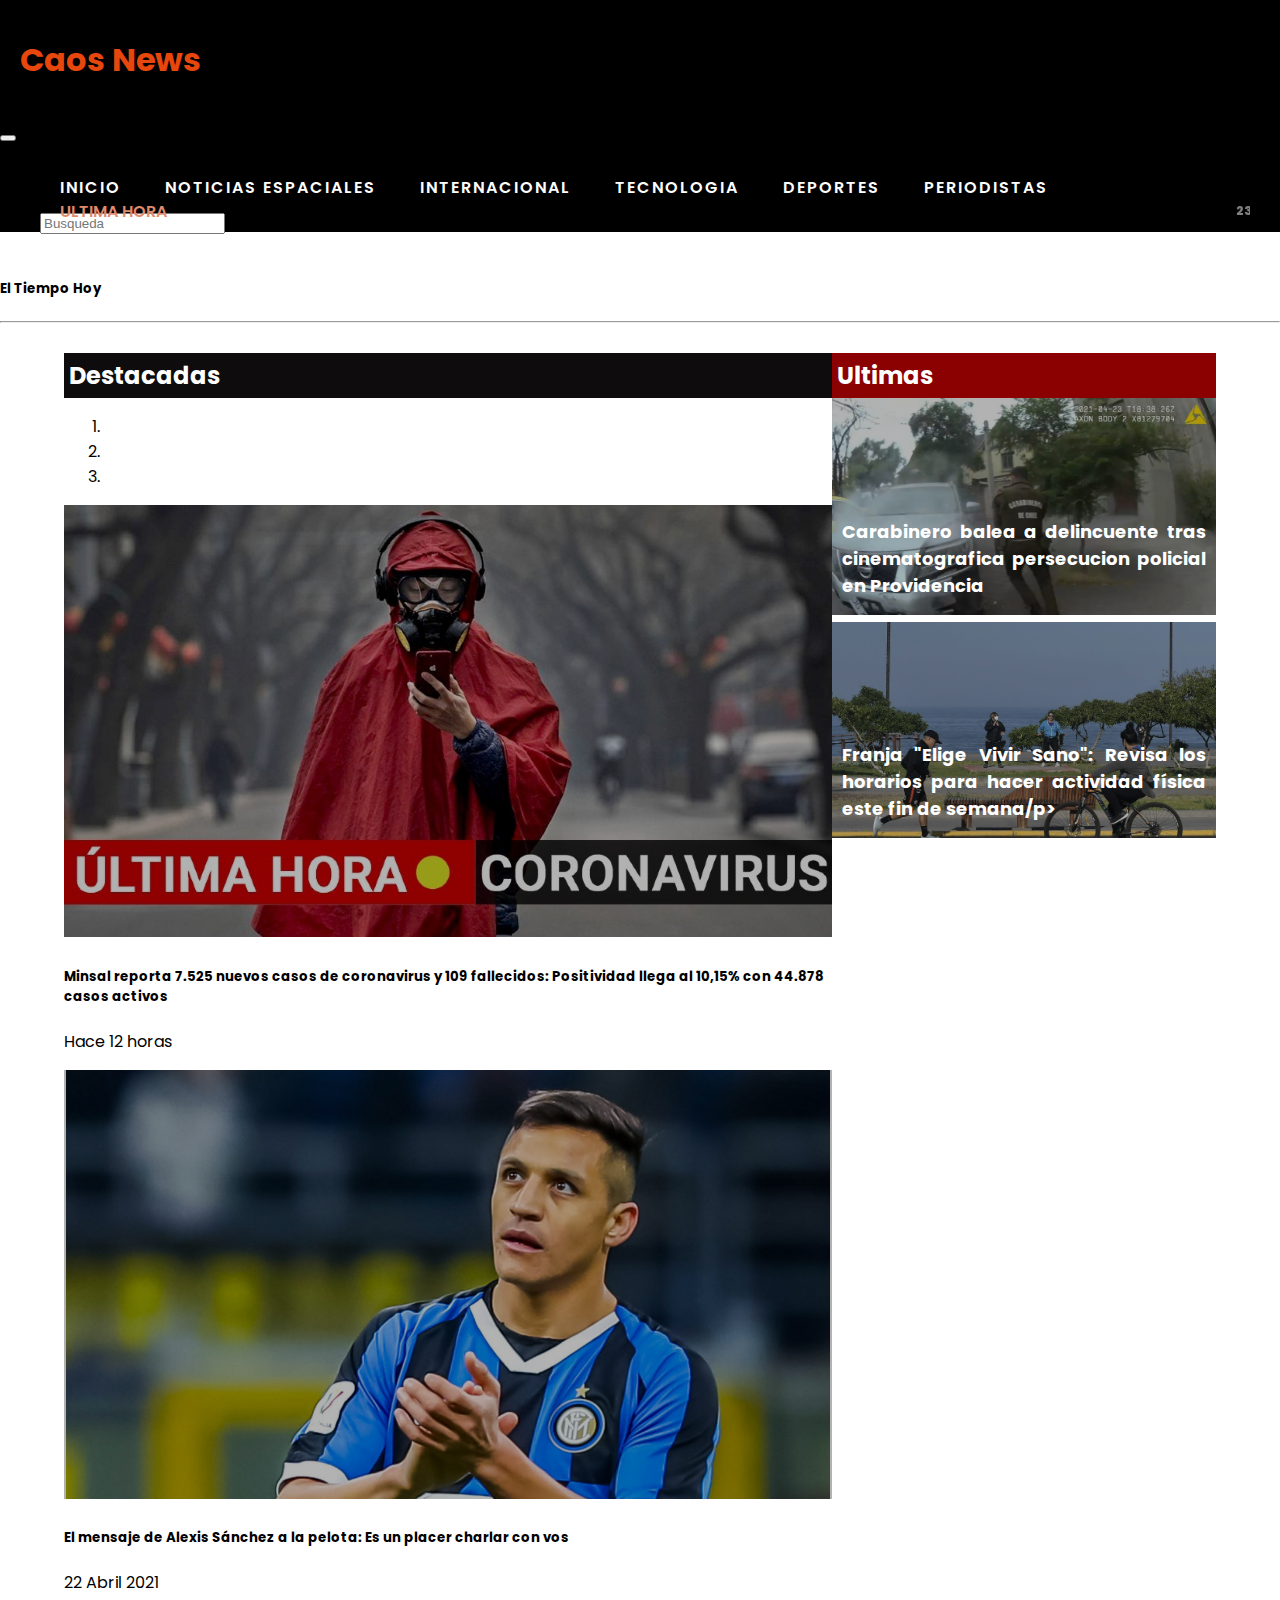
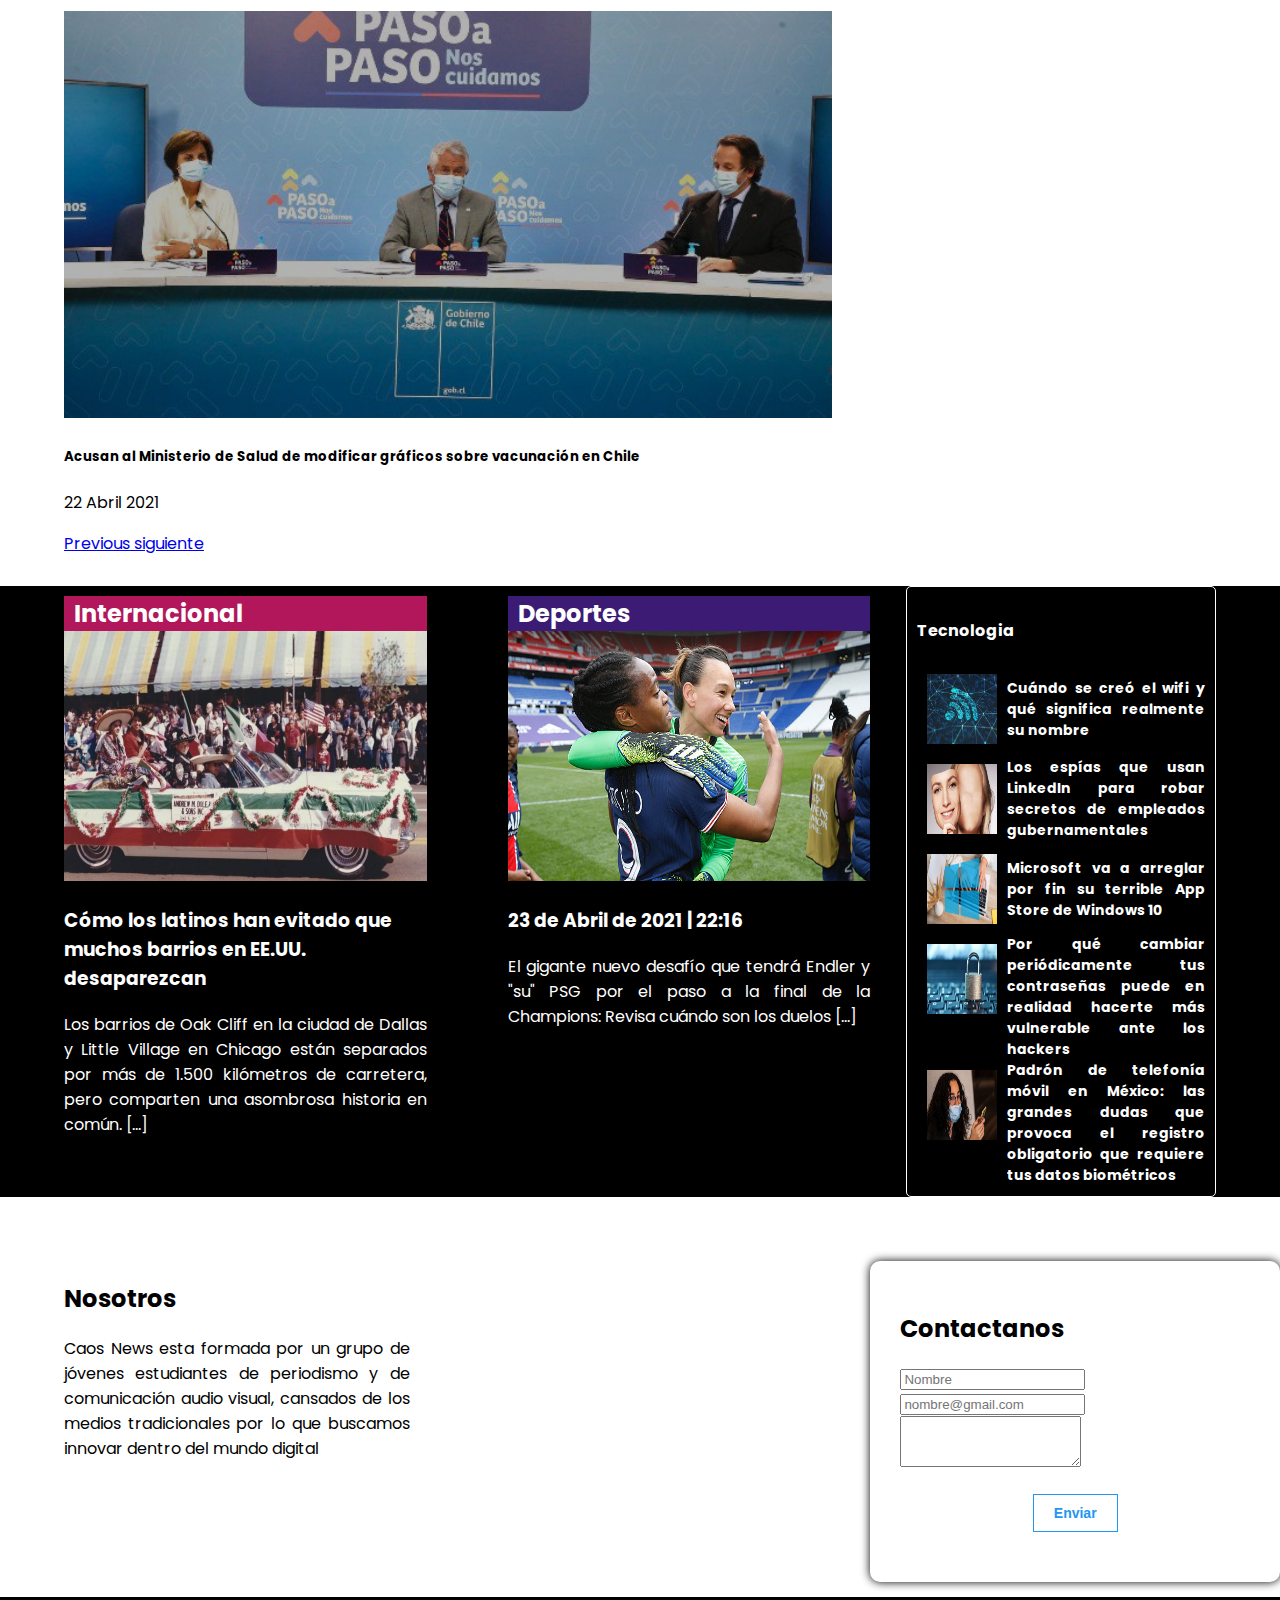
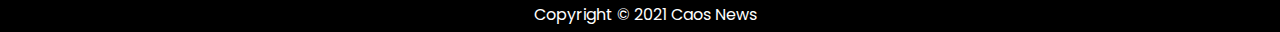
==== commit 87409d3e: "tiempo actual y filtro" ====
--- a/index.html
+++ b/index.html
@@ -1,13 +1,14 @@
 <!DOCTYPE html>
 <html lang="en">
   <head>
-    <meta charset="UTF-8" />
+    <meta charset="UTF-8">
     <meta http-equiv="X-UA-Compatible" content="IE=edge" />
     <meta name="viewport" content="width=device-width, initial-scale=1.0" />
     <title>Caos News</title>
     <link rel="stylesheet" href="/css/style.css" />
     <link rel="stylesheet" type="text/css" href="style.css" />
-    
+    <script src="https://ajax.googleapis.com/ajax/libs/jquery/3.6.0/jquery.min.js"></script>
+        
         <!--BOOTSTRAP-->
     <link
       href="https://cdn.jsdelivr.net/npm/bootstrap@5.0.0-beta3/dist/css/bootstrap.min.css"
@@ -22,23 +23,36 @@
       href="https://fonts.googleapis.com/css2?family=Poppins:wght@400;500&display=swap"
       rel="stylesheet"
     />
+
+    <!--FONT AWESOME-->
+    <link
+    rel="stylesheet"
+    href="https://use.fontawesome.com/releases/v5.7.1/css/all.css"
+    integrity="sha384-fnmOCqbTlWIlj8LyTjo7mOUStjsKC4pOpQbqyi7RrhN7udi9RwhKkMHpvLbHG9Sr"
+    crossorigin="anonymous"
+  />
+
+  
+
+
   </head>
+
+
+
   <body>
     <html>
-      <head>
-        <!--FONT AWESOME-->
-        <link
-          rel="stylesheet"
-          href="https://use.fontawesome.com/releases/v5.7.1/css/all.css"
-          integrity="sha384-fnmOCqbTlWIlj8LyTjo7mOUStjsKC4pOpQbqyi7RrhN7udi9RwhKkMHpvLbHG9Sr"
-          crossorigin="anonymous"
-        />
-      </head>
+      
+
+
+
       <body>
         <header>
+
+          
           <div class="website-header">
             <!-- Brand -->
             <h1 class="brand" href="index.html">Caos News</h1>
+            <div></div>
             <div class="social-icons">
               <i class="fab fa-facebook-f"></i>
               <i class="fab fa-twitter"></i>
@@ -65,7 +79,7 @@
                   <a class="nav-link" href="index.html">Inicio</a>
                 </li>
                 <li class="nav-item">
-                  <a class="nav-link" href="#">Politica</a>
+                  <a class="nav-link" href="noticiasEspaciales.html">Noticias Espaciales</a>
                 </li>
                 <li class="nav-item">
                   <a class="nav-link" href="#">Internacional</a>
@@ -95,6 +109,9 @@
                     <i class="far fa-user-circle fa-2x"></i>
                 </a>
               </li>
+
+             
+
               </ul>
             </div>
           </nav>
@@ -121,6 +138,30 @@
           </div>
         </header>
         <main>
+          
+          <br>
+          <div class="container card text-white bg-dark mb-3">
+            <div class="row">
+                <div class="col"></div>
+                <div class="col"></div>
+                <div class="col"><b><h5> El Tiempo Hoy </h5></b></div>
+                <div class="col"></div>
+                <div class="col"></div>
+                <hr>
+            </div>
+            <div class="row">
+              
+                <div class="col"></div>
+                <div class="col" id="clm_i"></div> 
+                <div class="col" id="clm_ma"></div>
+                <div class="col" id="clm_mi"></div>
+                <div class="col" id="clm_p"></div>
+                <div class="col" id="clm_h"></div>
+                <div class="col"></div>
+              
+            </div>
+          </div>
+
           <article id="popular-news">
             <div id="featured">
               <h2>Destacadas</h2>
@@ -318,27 +359,78 @@
             >Copyright © 2021 Caos News</div
           >
         </footer>
-        <script
-          src="https://code.jquery.com/jquery-3.2.1.slim.min.js"
-          integrity="sha384-KJ3o2DKtIkvYIK3UENzmM7KCkRr/rE9/Qpg6aAZGJwFDMVNA/GpGFF93hXpG5KkN"
-          crossorigin="anonymous"
-        ></script>
-        <script
-          src="https://cdnjs.cloudflare.com/ajax/libs/popper.js/1.12.9/umd/popper.min.js"
-          integrity="sha384-ApNbgh9B+Y1QKtv3Rn7W3mgPxhU9K/ScQsAP7hUibX39j7fakFPskvXusvfa0b4Q"
-          crossorigin="anonymous"
-        ></script>
-        <script
-          src="https://maxcdn.bootstrapcdn.com/bootstrap/4.0.0/js/bootstrap.min.js"
-          integrity="sha384-JZR6Spejh4U02d8jOt6vLEHfe/JQGiRRSQQxSfFWpi1MquVdAyjUar5+76PVCmYl"
-          crossorigin="anonymous"
-        ></script>
-      </body>
-    </html>
-    <script
-      src="https://cdn.jsdelivr.net/npm/bootstrap@5.0.0-beta3/dist/js/bootstrap.bundle.min.js"
-      integrity="sha384-JEW9xMcG8R+pH31jmWH6WWP0WintQrMb4s7ZOdauHnUtxwoG2vI5DkLtS3qm9Ekf"
-      crossorigin="anonymous"
-    ></script>
+       
+        <script>
+
+    $(document).ready(function(){
+           
+           $("#msg").hide();
+           $("#msg2").hide();
+           clima_now();
+ 
+         
+           var url = "https://www.metaweather.com/api/location/search/?lattlong=";
+ 
+ 
+            function clima_now(){
+                
+                if (navigator.geolocation) {
+                    navigator.geolocation.getCurrentPosition(showPosition);
+                } else {
+                    
+                }
+            }
+ 
+            function showPosition(position) {
+                $("#mensajeLatLon").remove();
+ 
+                var lat = position.coords.latitude;
+                var lon = position.coords.longitude;
+
+                var urlFormatted = `${url}${lat},${lon}`;
+                console.log(urlFormatted);
+ 
+                $.get(urlFormatted,function(data){
+                }).then(function(data){       
+                                 
+                      var newUrl =`https://www.metaweather.com/api/location/${data[0].woeid}`;
+                      console.log(newUrl);
+ 
+                      $.get(newUrl,function(data){ 
+                        console.log(data);
+                        var tmax = data.consolidated_weather[0].max_temp.toFixed(2);
+                        var tmin = data.consolidated_weather[0].min_temp.toFixed(2)
+                        var hum = data.consolidated_weather[0].humidity;
+                        var tpro = data.consolidated_weather[0].the_temp.toFixed(2)
+                        
+                        
+                        console.log(`La temperatura promedio es ${data.consolidated_weather[0].the_temp}°C`);
+                        $("#clm_i").append(`<img src="http://metaweather.com/static/img/weather/png/64/${data.consolidated_weather[0].weather_state_abbr}.png" >`);
+                        $("#clm_ma").append(`<small>Temp. Max: ${tmax}°C<small>`);
+                        $("#clm_mi").append(`<small>Temp. Min: ${tmin}°C<small>`);
+                        $("#clm_h").append(`<small>Humedad: ${hum}%<small>`);
+                        $("#clm_p").append(`<small>Temp. Prom: ${tpro}°C<small>`);
+                      })
+ 
+ 
+ 
+                })
+ 
+ 
+ 
+            }
+ 
+        })
+ 
+ 
+    </script>
+     
+    
   </body>
+
+  
+
+
 </html>
+
+
--- a/css/style.css
+++ b/css/style.css
@@ -60,6 +60,7 @@
     color:#e7470d;
     cursor: pointer;
 }
+
 .breaking-news-section{
 	padding: 0 30px 0 60px;
 	display: flex;
